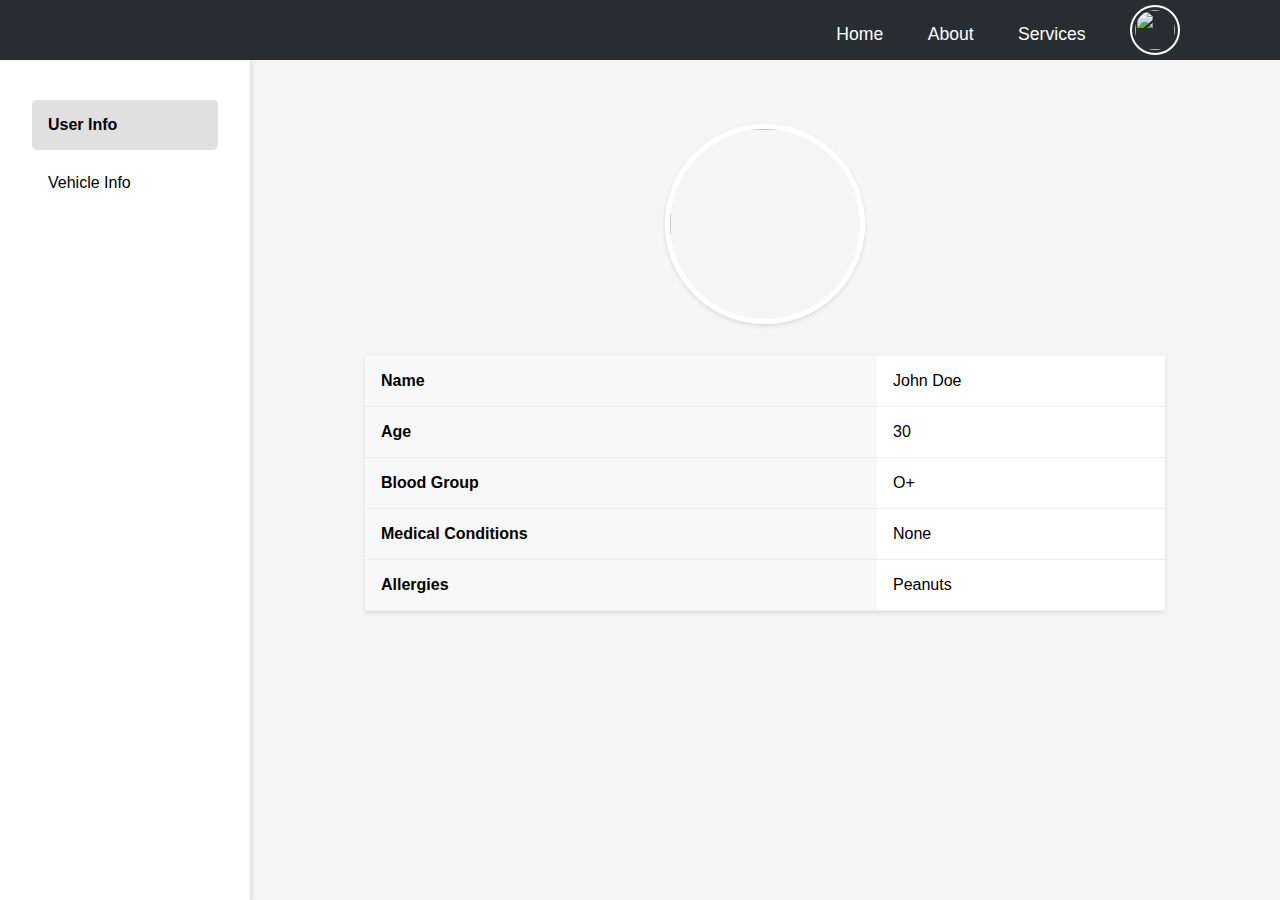
==== client-dashboard.html @ b56a5e8f "upd" ====
<!DOCTYPE html>
<html lang="en">
<head>
    <meta charset="UTF-8">
    <meta name="viewport" content="width=device-width, initial-scale=1.0">
    <title>Dashboard</title>
    <style>
        * {
            margin: 0;
            padding: 0;
            box-sizing: border-box;
            font-family: Arial, sans-serif;
        }

        body {
            background-color: #f5f5f5;
        }

        header{
            position: relative;
            background-color: #282d32;
            top: 0;
            left: 0;
            width: 100%;
            padding: 5px 100px;
            display: flex;
            justify-content: space-between;
            align-items: center;
            z-index: 99;

        }

        .logo {
            color: #111;
            user-select: none;
        }

        .logo img{
            width: 2em;
        }

        .nav a {
            position: relative;
            top: -10px;
            font-size: 1.1em;
            color: #fff;
            text-decoration: none;
            font-weight: 500;
            margin-left: 40px;

        }

        .nav a::after{
            content:'';
            position: absolute;
            left: 0;
            bottom: -6px;
            width: 100%;
            height: 3px;
            background: #fff;
            border-radius: 5px;
            transform: scaleX(0);
            transition: transform .5s;

        }

        .nav a:hover:after {
            transform: scaleX(1);
        }

        .nav .btnlog {
            width: 50px;
            height: 50px;
            background: transparent;
            border: 2px solid #fff;
            outline: none;
            border-radius: 50%;
            cursor: pointer;
            margin-left: 40px;
            align-items: center;
            justify-content: center;
            transition: .5s;
        }

        .nav .btnlog img {
            margin-top: 2px;
            width: 40px;
            height: 40px;
            border-radius: 50%;
        }

        .nav .btnlog:hover {
            background: #fff;
        }

        .container {
            display: flex;
            min-height: calc(100vh - 60px);
        }

        .sidebar {
            width: 250px;
            background: white;
            padding: 2rem;
            box-shadow: 2px 0 4px rgba(0,0,0,0.1);
        }

        .nav-item {
            padding: 1rem;
            margin: 0.5rem 0;
            cursor: pointer;
            border-radius: 5px;
            transition: background-color 0.3s;
        }

        .nav-item:hover {
            background-color: #f0f0f0;
        }

        .nav-item.active {
            background-color: #e0e0e0;
            font-weight: bold;
        }

        .content {
            flex: 1;
            padding: 2rem;
        }

        .profile-image {
            width: 200px;
            height: 200px;
            border-radius: 50%;
            margin: 2rem auto;
            display: block;
            object-fit: cover;
            border: 5px solid white;
            box-shadow: 0 2px 4px rgba(0,0,0,0.1);
        }

        .info-table {
            width: 100%;
            max-width: 800px;
            margin: 2rem auto;
            border-collapse: collapse;
            background: white;
            box-shadow: 0 2px 4px rgba(0,0,0,0.1);
        }

        .info-table th, .info-table td {
            padding: 1rem;
            text-align: left;
            border-bottom: 1px solid #eee;
        }

        .info-table th {
            background-color: #f8f8f8;
        }

        .section {
            display: none;
        }

        .section.active {
            display: block;
        }
    </style>
</head>
<body>
    <header>
        <h1 class="logo"><img src="assets/logo.png" alt=""></h1>
        <nav class="nav">
            <a href="client.html">Home</a>
            <a href="#">About</a>
            <a href="#">Services</a>
            <button class="btnlog"><img src="assets/1.jpg" id="user-icon"></button>
        </nav>
    </header>

    <div class="container">
        <div class="sidebar">
            <div class="nav-item active" data-section="user">User Info</div>
            <div class="nav-item" data-section="vehicle">Vehicle Info</div>
        </div>

        <div class="content">
            <div id="userSection" class="section active">
                <img src="" id="user-image" class="profile-image">
                <table class="info-table">
                    <tr>
                        <th>Name</th>
                        <td class="name">John Doe</td>
                    </tr>
                    <tr>
                        <th>Age</th>
                        <td class="age">30</td>
                    </tr>
                    <tr>
                        <th>Blood Group</th>
                        <td class="bg">O+</td>
                    </tr>
                    <tr>
                        <th>Medical Conditions</th>
                        <td class="MC">None</td>
                    </tr>
                    <tr>
                        <th>Allergies</th>
                        <td class="Aller">Peanuts</td>
                    </tr>
                </table>
            </div>

            <div id="vehicleSection" class="section">
                <img src="/api/placeholder/200/200" alt="Vehicle" class="profile-image">
                <table class="info-table">
                    <tr>
                        <th>Make</th>
                        <td>Toyota</td>
                    </tr>
                    <tr>
                        <th>Model</th>
                        <td>Camry</td>
                    </tr>
                    <tr>
                        <th>Year</th>
                        <td>2022</td>
                    </tr>
                    <tr>
                        <th>License Plate</th>
                        <td>ABC 123</td>
                    </tr>
                    <tr>
                        <th>Last Service</th>
                        <td>01/12/2024</td>
                    </tr>
                </table>
            </div>
        </div>
    </div>

    <script>
        document.querySelectorAll('.nav-item').forEach(item => {
            item.addEventListener('click', () => {
                // Update navigation active state
                document.querySelectorAll('.nav-item').forEach(nav => {
                    nav.classList.remove('active');
                });
                item.classList.add('active');

                // Update section visibility
                const section = item.dataset.section;
                document.querySelectorAll('.section').forEach(sec => {
                    sec.classList.remove('active');
                });
                document.getElementById(section + 'Section').classList.add('active');
            });
        });
        const urlParams = new URLSearchParams(window.location.search);
        const username = urlParams.get('username');
        console.log("Username received:", username);

        const userImages = {
            "user1": {'img': "assets/1.jpg", 'name': "vishaal", 'age': 25, 'bg': "B+", 'MC': "None", 'Aller': "Peanuts"},
            "user2": {'img': "assets/2.jpg", 'name': "Akhilesh", 'age': 57, 'bg': "A1+", 'MC': "None", 'Aller': "Banana"},
        };

        document.querySelector(".name").innerHTML=`${userImages[username]['name']}`;
        document.querySelector(".age").innerHTML=`${userImages[username]['age']}`;
        document.querySelector(".bg").innerHTML=`${userImages[username]['bg']}`;
        document.querySelector(".MC").innerHTML=`${userImages[username]['MC']}`;
        document.querySelector(".Aller").innerHTML=`${userImages[username]['Aller']}`;

        document.getElementById('user-image').src = userImages[username][img] || "C:/Users/raamp/OneDrive/Desktop/Hello World/Birds/uploads/3.jpg";
        document.getElementById('user-icon').src = userImages[username][img] || "C:/Users/raamp/OneDrive/Desktop/Hello World/Birds/uploads/3.jpg";
    </script>
</body>
</html>
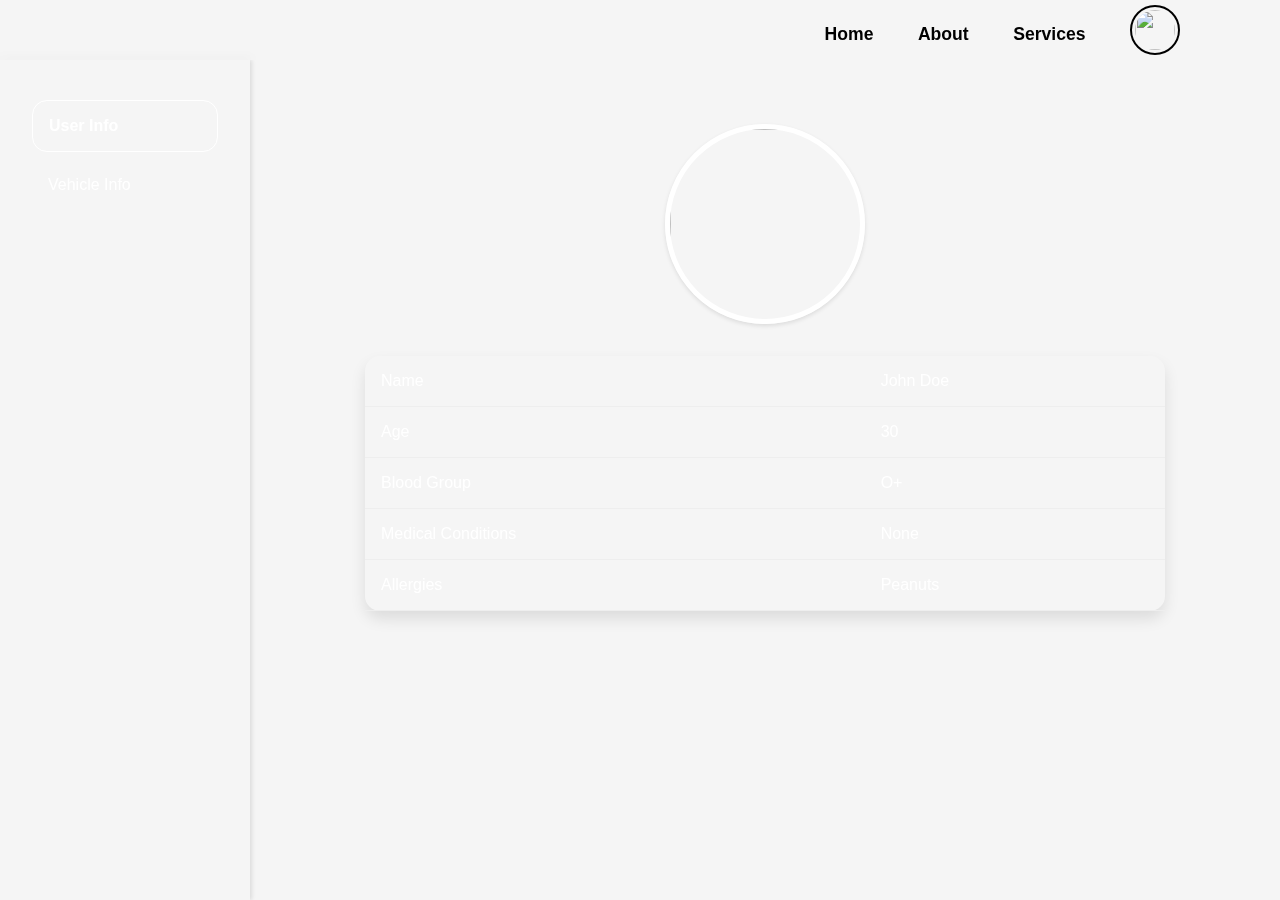
==== commit 51ab7b24: "Added services.html" ====
--- a/client-dashboard.html
+++ b/client-dashboard.html
@@ -5,6 +5,15 @@
     <meta name="viewport" content="width=device-width, initial-scale=1.0">
     <title>Dashboard</title>
     <style>
+        :root {
+            --primary: #2C3E50;
+            --secondary: #3498DB;
+            --accent: #E74C3C;
+            --background: #ECF0F1;
+            --text: #2C3E50;
+            --success: #27AE60;
+            --card-bg: #FFFFFF;
+        }
         * {
             margin: 0;
             padding: 0;
@@ -16,9 +25,31 @@
             background-color: #f5f5f5;
         }
 
+        .background-video {
+            position: absolute;
+            top: 0;
+            left: 0;
+            width: 100%;
+            height: 100%;
+            overflow: hidden;
+            z-index: -1;
+        }
+
+        .background-video video {
+            position: absolute;
+            top: 50%;
+            left: 50%;
+            min-width: 100%;
+            min-height: 100%;
+            width: auto;
+            height: auto;
+            transform: translate(-50%, -50%);
+            object-fit: cover;
+        }
+
         header{
             position: relative;
-            background-color: #282d32;
+            background-color: transparent;
             top: 0;
             left: 0;
             width: 100%;
@@ -27,7 +58,7 @@
             justify-content: space-between;
             align-items: center;
             z-index: 99;
-
+            backdrop-filter: blur(5px);
         }
 
         .logo {
@@ -36,18 +67,18 @@
         }
 
         .logo img{
-            width: 2em;
+            width: 2.2em;
         }
 
         .nav a {
             position: relative;
             top: -10px;
             font-size: 1.1em;
-            color: #fff;
+            color: #000000;
             text-decoration: none;
-            font-weight: 500;
+            font-weight: 600;
             margin-left: 40px;
-
+            cursor: pointer;
         }
 
         .nav a::after{
@@ -57,10 +88,11 @@
             bottom: -6px;
             width: 100%;
             height: 3px;
-            background: #fff;
+            background: #000000;
             border-radius: 5px;
             transform: scaleX(0);
             transition: transform .5s;
+            cursor: pointer;
 
         }
 
@@ -72,10 +104,13 @@
             width: 50px;
             height: 50px;
             background: transparent;
-            border: 2px solid #fff;
+            border: 2px solid #000;
             outline: none;
             border-radius: 50%;
             cursor: pointer;
+            font-size: 1.1em;
+            color: #000;
+            font-weight: 500;
             margin-left: 40px;
             align-items: center;
             justify-content: center;
@@ -83,14 +118,50 @@
         }
 
         .nav .btnlog img {
-            margin-top: 2px;
+            margin-top: 3px;
             width: 40px;
             height: 40px;
             border-radius: 50%;
         }
 
         .nav .btnlog:hover {
-            background: #fff;
+            background: #000;
+            color: #162938;
+        }
+
+        .dropdown {
+            position: absolute;
+            top: 63px;
+            right: 135px;
+            background: white;
+            border-radius: 8px;
+            box-shadow: 0 4px 6px rgba(0,0,0,0.1);
+            overflow: hidden;
+            transform: scale(0);
+            transform-origin: top right;
+            transition: transform 0.3s ease;
+            z-index: 10;
+        }
+
+        .dropdown.active {
+            transform: scale(1);
+        }
+
+        .dropdown a {
+            display: block;
+            position: relative;
+            top: 10px;
+            left: -20px;
+            padding: 10px 10px;
+            padding-bottom: 25px;
+            color: var(--primary);
+            text-decoration: none;
+            transition: background 0.3s ease;
+        }
+
+        .dropdown a:hover {
+            background: var(--secondary);
+            color: white;
         }
 
         .container {
@@ -99,8 +170,11 @@
         }
 
         .sidebar {
+            color: #fff;
             width: 250px;
-            background: white;
+            background: transparent;
+            backdrop-filter: blur(5px);
+            height: auto;
             padding: 2rem;
             box-shadow: 2px 0 4px rgba(0,0,0,0.1);
         }
@@ -110,16 +184,18 @@
             margin: 0.5rem 0;
             cursor: pointer;
             border-radius: 5px;
-            transition: background-color 0.3s;
+            transition: all 0.3s;
         }
 
         .nav-item:hover {
-            background-color: #f0f0f0;
+            border: 0.5px solid #8a8a8a;
+            border-radius: 15px;
         }
 
         .nav-item.active {
-            background-color: #e0e0e0;
             font-weight: bold;
+            border: 0.5px solid #fff;
+            border-radius: 15px;
         }
 
         .content {
@@ -139,22 +215,28 @@
         }
 
         .info-table {
+            color: white;
             width: 100%;
             max-width: 800px;
             margin: 2rem auto;
             border-collapse: collapse;
-            background: white;
-            box-shadow: 0 2px 4px rgba(0,0,0,0.1);
+            background: transparent;
+            backdrop-filter: blur(5px);
+            border-radius: 15px;
+            font-weight: 400;
+            box-shadow: 0 8px 15px rgba(0,0,0,0.1);
         }
 
         .info-table th, .info-table td {
             padding: 1rem;
             text-align: left;
             border-bottom: 1px solid #eee;
+            font-weight: 400;
         }
 
         .info-table th {
-            background-color: #f8f8f8;
+            background-color: transparent;
+            font-weight: 500;
         }
 
         .section {
@@ -167,13 +249,24 @@
     </style>
 </head>
 <body>
+    <div class="background-video">
+        <video autoplay loop muted playsinline>
+            <source src="assets/client-background.mp4" type="video/mp4">
+            Your browser does not support the video tag.
+        </video>
+    </div>
+
     <header>
         <h1 class="logo"><img src="assets/logo.png" alt=""></h1>
         <nav class="nav">
-            <a href="client.html">Home</a>
-            <a href="#">About</a>
-            <a href="#">Services</a>
-            <button class="btnlog"><img src="assets/1.jpg" id="user-icon"></button>
+            <a class="a home">Home</a>
+            <a href="about.html" class="a">About</a>
+            <a href="services.html" class="a">Services</a>
+            <button class="btnlog" onclick="toggleDropdown()"><img src="assets/1.jpg" id="user-icon"></button>
+            <div class="dropdown" id="userDropdown">
+                <a href="#" class="User_name">User Name</a>
+                <a href="signin.html?role=client">Log Out</a>
+            </div>
         </nav>
     </header>
 
@@ -211,27 +304,27 @@
             </div>
 
             <div id="vehicleSection" class="section">
-                <img src="/api/placeholder/200/200" alt="Vehicle" class="profile-image">
+                <img src="" alt="Vehicle" id="vehicle-image" class="profile-image">
                 <table class="info-table">
                     <tr>
                         <th>Make</th>
-                        <td>Toyota</td>
+                        <td class="make">Toyota</td>
                     </tr>
                     <tr>
                         <th>Model</th>
-                        <td>Camry</td>
+                        <td class="model">Camry</td>
                     </tr>
                     <tr>
                         <th>Year</th>
-                        <td>2022</td>
+                        <td class="year">2022</td>
                     </tr>
                     <tr>
                         <th>License Plate</th>
-                        <td>ABC 123</td>
+                        <td class="plate">ABC 123</td>
                     </tr>
                     <tr>
                         <th>Last Service</th>
-                        <td>01/12/2024</td>
+                        <td class="date">01/12/2024</td>
                     </tr>
                 </table>
             </div>
@@ -239,6 +332,10 @@
     </div>
 
     <script>
+        function toggleDropdown() {
+            const dropdown = document.getElementById('userDropdown');
+            dropdown.classList.toggle('active');
+        }
         document.querySelectorAll('.nav-item').forEach(item => {
             item.addEventListener('click', () => {
                 // Update navigation active state
@@ -259,19 +356,35 @@
         const username = urlParams.get('username');
         console.log("Username received:", username);
 
+        document.querySelector('.home').addEventListener('click', () => {
+            if (username) {
+                window.location.href = `client.html?username=${encodeURIComponent(username)}`;
+            } else {
+                alert("Username is missing!");
+            }
+        });
+
         const userImages = {
-            "user1": {'img': "assets/1.jpg", 'name': "vishaal", 'age': 25, 'bg': "B+", 'MC': "None", 'Aller': "Peanuts"},
-            "user2": {'img': "assets/2.jpg", 'name': "Akhilesh", 'age': 57, 'bg': "A1+", 'MC': "None", 'Aller': "Banana"},
+            "Vishaal": {'img': "assets/1.jpg", 'name': "vishaal", 'age': 25, 'bg': "B+", 'MC': "None", 'Aller': "Peanuts", 'car_img': "assets/car2.webp", 'make': "Suzuki", 'model': "swift", 'year': "2021", 'plate': "TN37DK 3101", 'date': "26/11/2024"},
+            "Akhilesh": {'img': "assets/2.jpg", 'name': "Akhilesh", 'age': 57, 'bg': "A1+", 'MC': "None", 'Aller': "Women", 'car_img': "assets/car1.webp", 'make': "Toyota", 'model': "Camry", 'year': "2022", 'plate': "TN38DK 5101", 'date': "26/12/2024"},
         };
+
+        document.querySelector(".User_name").innerHTML=`${userImages[username]['name']}`
 
         document.querySelector(".name").innerHTML=`${userImages[username]['name']}`;
         document.querySelector(".age").innerHTML=`${userImages[username]['age']}`;
         document.querySelector(".bg").innerHTML=`${userImages[username]['bg']}`;
         document.querySelector(".MC").innerHTML=`${userImages[username]['MC']}`;
         document.querySelector(".Aller").innerHTML=`${userImages[username]['Aller']}`;
-
-        document.getElementById('user-image').src = userImages[username][img] || "C:/Users/raamp/OneDrive/Desktop/Hello World/Birds/uploads/3.jpg";
-        document.getElementById('user-icon').src = userImages[username][img] || "C:/Users/raamp/OneDrive/Desktop/Hello World/Birds/uploads/3.jpg";
+        document.querySelector(".make").innerHTML=`${userImages[username]['make']}`;
+        document.querySelector(".model").innerHTML=`${userImages[username]['model']}`;
+        document.querySelector(".year").innerHTML=`${userImages[username]['year']}`;
+        document.querySelector(".plate").innerHTML=`${userImages[username]['plate']}`;
+        document.querySelector(".date").innerHTML=`${userImages[username]['date']}`;
+        
+        document.getElementById('vehicle-image').src = userImages[username]['car_img'] || "C:/Users/raamp/OneDrive/Desktop/Hello World/Birds/uploads/3.jpg";
+        document.getElementById('user-image').src = userImages[username]['img'] || "C:/Users/raamp/OneDrive/Desktop/Hello World/Birds/uploads/3.jpg";
+        document.getElementById('user-icon').src = userImages[username]['img'] || "C:/Users/raamp/OneDrive/Desktop/Hello World/Birds/uploads/3.jpg";
     </script>
 </body>
-</html>+</html>
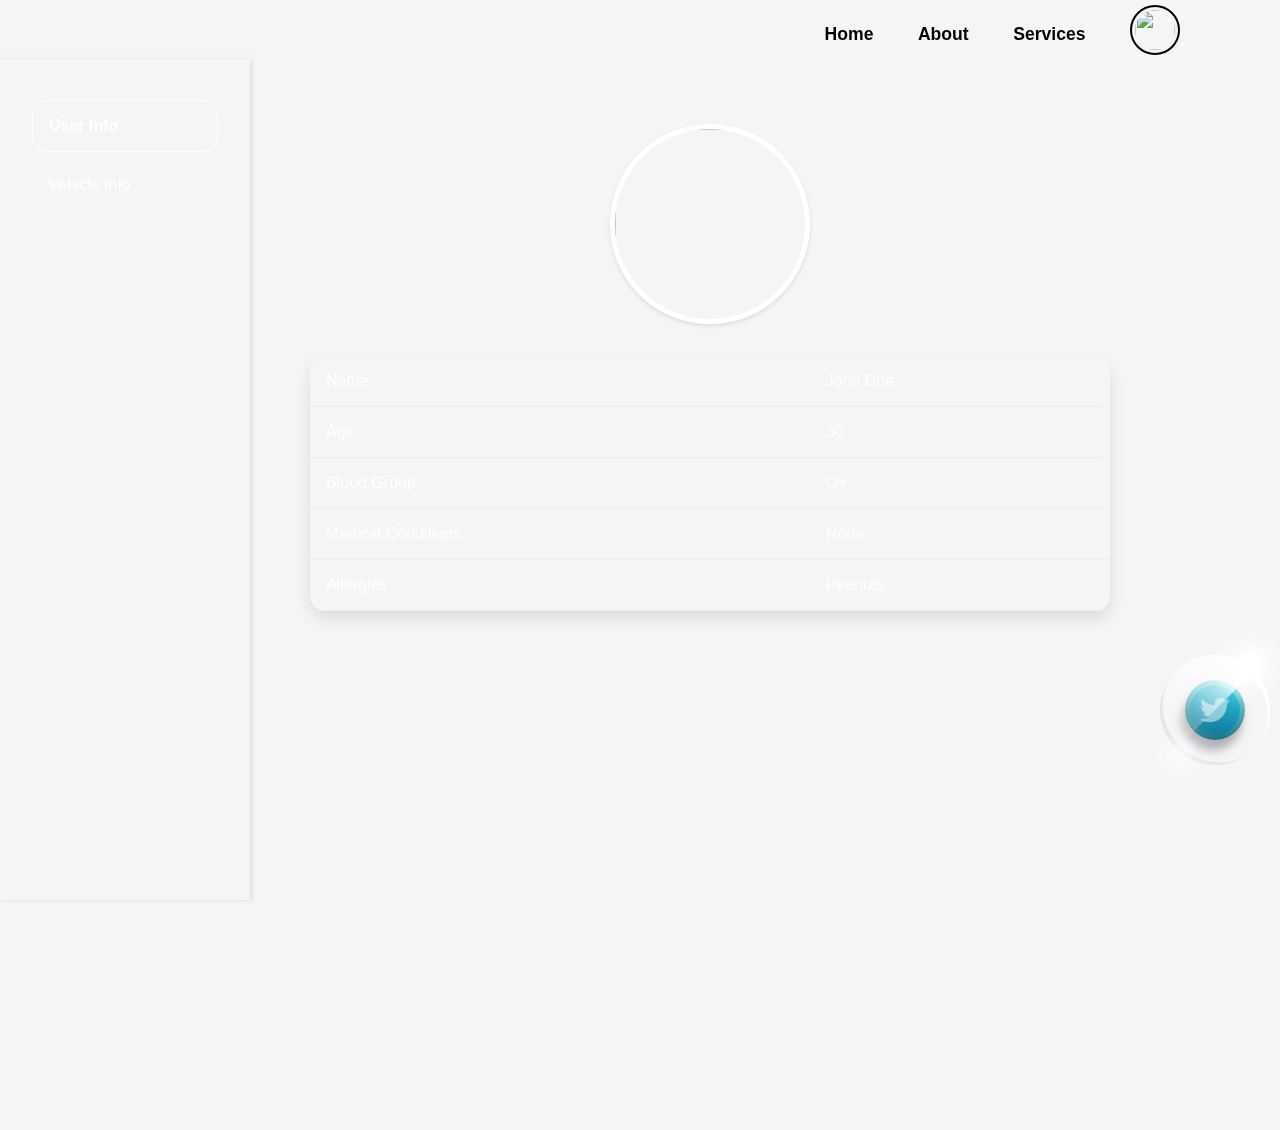
==== commit b49d2313: "Update client-dashboard.html" ====
--- a/client-dashboard.html
+++ b/client-dashboard.html
@@ -4,6 +4,8 @@
     <meta charset="UTF-8">
     <meta name="viewport" content="width=device-width, initial-scale=1.0">
     <title>Dashboard</title>
+    <link rel="stylesheet" href="https://unpkg.com/leaflet@1.9.4/dist/leaflet.css" />
+    <link rel="stylesheet" href="https://unpkg.com/leaflet-routing-machine/dist/leaflet-routing-machine.css" />
     <style>
         :root {
             --primary: #2C3E50;
@@ -23,6 +25,7 @@
 
         body {
             background-color: #f5f5f5;
+            overflow: hidden;
         }
 
         .background-video {
@@ -70,7 +73,7 @@
             width: 2.2em;
         }
 
-        .nav a {
+        .nav .a {
             position: relative;
             top: -10px;
             font-size: 1.1em;
@@ -81,7 +84,7 @@
             cursor: pointer;
         }
 
-        .nav a::after{
+        .nav .a::after{
             content:'';
             position: absolute;
             left: 0;
@@ -96,7 +99,7 @@
 
         }
 
-        .nav a:hover:after {
+        .nav .a:hover:after {
             transform: scaleX(1);
         }
 
@@ -138,7 +141,6 @@
             box-shadow: 0 4px 6px rgba(0,0,0,0.1);
             overflow: hidden;
             transform: scale(0);
-            transform-origin: top right;
             transition: transform 0.3s ease;
             z-index: 10;
         }
@@ -147,19 +149,18 @@
             transform: scale(1);
         }
 
-        .dropdown a {
+        .dropdown .dropdown-link {
             display: block;
             position: relative;
-            top: 10px;
-            left: -20px;
-            padding: 10px 10px;
-            padding-bottom: 25px;
+            margin: 0;
+            padding: 15px;
             color: var(--primary);
             text-decoration: none;
             transition: background 0.3s ease;
-        }
-
-        .dropdown a:hover {
+            cursor: pointer;
+        }
+
+        .dropdown .dropdown-link:hover {
             background: var(--secondary);
             color: white;
         }
@@ -246,6 +247,140 @@
         .section.active {
             display: block;
         }
+
+        .button {
+            background: none;
+            border: none;
+            position: relative;
+            bottom: -230px;
+            right: 10px;
+            cursor: pointer;
+        }
+
+        .button .bloom-container {
+            position: relative;
+            transition: all 0.2s ease-in-out;
+            border: none;
+            background: none;
+        }
+
+        .button .bloom-container .button-container-main {
+            width: 110px;
+            aspect-ratio: 1;
+            border-radius: 50%;
+            overflow: hidden;
+            position: relative;
+            display: grid;
+            place-content: center;
+            border-right: 5px solid white;
+            border-left: 5px solid rgba(128, 128, 128, 0.147);
+            transform: rotate(-45deg);
+            transition: all 0.5s ease-in-out;
+        }
+
+        .button .bloom-container .button-container-main .button-inner {
+            height: 60px;
+            aspect-ratio: 1;
+            border-radius: 50%;
+            position: relative;
+            box-shadow: rgba(100, 100, 111, 0.5) -10px 5px 10px 0px;
+            transition: all 0.5s ease-in-out;
+        }
+
+        .button .bloom-container .button-container-main .button-inner .back {
+            position: absolute;
+            inset: 0;
+            border-radius: 50%;
+            background: linear-gradient(
+                60deg,
+                rgb(1, 85, 103) 0%,
+                rgb(147, 245, 255) 100%
+            );
+        }
+
+        .button .bloom-container .button-container-main .button-inner .front {
+            position: absolute;
+            inset: 5px;
+            border-radius: 50%;
+            background: linear-gradient(
+                60deg,
+                rgb(0, 103, 140) 0%,
+                rgb(58, 209, 233) 100%
+            );
+            display: grid;
+            place-content: center;
+        }
+
+        .button .bloom-container .button-container-main .button-inner .front .svg {
+            fill: #ffffff;
+            opacity: 0.5;
+            width: 30px;
+            aspect-ratio: 1;
+            transform: rotate(45deg);
+            transition: all 0.2s ease-in;
+        }
+
+        .button .bloom-container .button-container-main .button-glass {
+            position: absolute;
+            inset: 0;
+            background: linear-gradient(
+                90deg,
+                rgba(255, 255, 255, 0) 0%,
+                rgba(255, 255, 255, 0.888) 100%
+            );
+            transform: translate(0%, -50%) rotate(0deg);
+            transform-origin: bottom center;
+            transition: all 0.5s ease-in-out;
+        }
+
+        .button .bloom-container .bloom {
+            height: 1px;
+            width: 1px;
+            position: absolute;
+            background: white;
+        }
+
+        .button .bloom-container .bloom1 {
+            top: 10px;
+            right: 20px;
+            box-shadow:
+                rgb(255, 255, 255) 0px 0px 10px 10px,
+                rgb(255, 255, 255) 0px 0px 20px 20px;
+        }
+
+        .button .bloom-container .bloom2 {
+            bottom: 10px;
+            left: 20px;
+            box-shadow:
+                rgba(255, 255, 255, 0.5) 0px 0px 10px 10px,
+                rgba(255, 255, 255, 0.5) 0px 0px 30px 20px;
+        }
+
+        .button .bloom-container:hover {
+            transform: scale(1.1);
+        }
+
+        .button .bloom-container:hover .button-container-main .button-glass {
+            transform: translate(0%, -40%);
+        }
+
+        .button
+        .bloom-container:hover
+        .button-container-main
+        .button-inner
+        .front
+        .svg {
+            opacity: 1;
+            filter: drop-shadow(0 0 10px white);
+        }
+
+        .button .bloom-container:active {
+            transform: scale(0.7);
+        }
+
+        .button .bloom-container:active .button-container-main .button-inner {
+            transform: scale(1.2);
+        }
     </style>
 </head>
 <body>
@@ -260,12 +395,12 @@
         <h1 class="logo"><img src="assets/logo.png" alt=""></h1>
         <nav class="nav">
             <a class="a home">Home</a>
-            <a href="about.html" class="a">About</a>
-            <a href="services.html" class="a">Services</a>
+            <a class="a about">About</a>
+            <a class="a services">Services</a>
             <button class="btnlog" onclick="toggleDropdown()"><img src="assets/1.jpg" id="user-icon"></button>
             <div class="dropdown" id="userDropdown">
-                <a href="#" class="User_name">User Name</a>
-                <a href="signin.html?role=client">Log Out</a>
+                <a class="dropdown-link User_name">User Name</a>
+                <a href="signin.html?role=client" class="dropdown-link">Log Out</a>
             </div>
         </nav>
     </header>
@@ -329,9 +464,88 @@
                 </table>
             </div>
         </div>
+
+        <button class="button">
+            <div class="bloom-container">
+                <div class="button-container-main">
+                <div class="button-inner">
+                    <div class="back"></div>
+                    <div class="front">
+                    <svg
+                        xmlns="http://www.w3.org/2000/svg"
+                        class="svg"
+                        viewBox="0 0 512 512"
+                    >
+                        <path
+                        d="M459.37 151.716c.325 4.548.325 9.097.325 13.645 0 138.72-105.583 298.558-298.558 298.558-59.452 0-114.68-17.219-161.137-47.106 8.447.974 16.568 1.299 25.34 1.299 49.055 0 94.213-16.568 130.274-44.832-46.132-.975-84.792-31.188-98.112-72.772 6.498.974 12.995 1.624 19.818 1.624 9.421 0 18.843-1.3 27.614-3.573-48.081-9.747-84.143-51.98-84.143-102.985v-1.299c13.969 7.797 30.214 12.67 47.431 13.319-28.264-18.843-46.781-51.005-46.781-87.391 0-19.492 5.197-37.36 14.294-52.954 51.655 63.675 129.3 105.258 216.365 109.807-1.624-7.797-2.599-15.918-2.599-24.04 0-57.828 46.782-104.934 104.934-104.934 30.213 0 57.502 12.67 76.67 33.137 23.715-4.548 46.456-13.32 66.599-25.34-7.798 24.366-24.366 44.833-46.132 57.827 21.117-2.273 41.584-8.122 60.426-16.243-14.292 20.791-32.161 39.308-52.628 54.253z"
+                        ></path>
+                    </svg>
+                    </div>
+                </div>
+                <div class="button-glass">
+                    <div class="back"></div>
+                    <div class="front"></div>
+                </div>
+                </div>
+                <div class="bloom bloom1"></div>
+                <div class="bloom bloom2"></div>
+            </div>
+        </button>
+        <div id="map"></div>
     </div>
+    
+    <script src="https://unpkg.com/leaflet@1.9.4/dist/leaflet.js"></script>
+    <script src="https://unpkg.com/leaflet-routing-machine/dist/leaflet-routing-machine.js"></script>
 
     <script>
+        const socket = new WebSocket('wss://post-accident-alert-system-backend.onrender.com');
+
+        socket.onopen = () => {
+            console.log('WebSocket connection established in map.html');
+        };
+
+        socket.onerror = (error) => {
+            console.error('WebSocket error in map.html:', error);
+        };
+
+        socket.onclose = () => {
+            console.warn('WebSocket connection closed in map.html');
+        };
+
+        const map = L.map('map');
+
+        function getUserLocation() {
+            if (navigator.geolocation) {
+                navigator.geolocation.getCurrentPosition(success, error);
+            } else {
+                document.getElementById('status').textContent = 'Geolocation is not supported by your browser.';
+            }
+        }
+
+        function error() {
+            document.getElementById('status').textContent = 'Unable to retrieve your location.';
+        }
+
+        // On successful location fetch
+        function success(position) {
+            const userLat = position.coords.latitude;
+            const userLon = position.coords.longitude;
+
+            document.querySelector(".button").addEventListener('click', () => {
+                const data = {"type": "hospital_request",
+                                    "name": userImages[username]['name'],
+                                    "severity": "10",
+                                    "eta": "10",
+                                    "lat": userLat,
+                                    "lng": userLon
+                            };
+                console.log(data);
+                const message = JSON.stringify(data);
+                socket.send(message);
+            })
+        }
+        getUserLocation();
+
         function toggleDropdown() {
             const dropdown = document.getElementById('userDropdown');
             dropdown.classList.toggle('active');
@@ -364,12 +578,36 @@
             }
         });
 
+        document.querySelector('.about').addEventListener('click', () => {
+            if (username) {
+                window.location.href = `about.html?username=${encodeURIComponent(username)}`;
+            } else {
+                alert("Username is missing!");
+            }
+        });
+
+        document.querySelector('.services').addEventListener('click', () => {
+            if (username) {
+                window.location.href = `services.html?username=${encodeURIComponent(username)}`;
+            } else {
+                alert("Username is missing!");
+            }
+        });
+
         const userImages = {
             "Vishaal": {'img': "assets/1.jpg", 'name': "vishaal", 'age': 25, 'bg': "B+", 'MC': "None", 'Aller': "Peanuts", 'car_img': "assets/car2.webp", 'make': "Suzuki", 'model': "swift", 'year': "2021", 'plate': "TN37DK 3101", 'date': "26/11/2024"},
             "Akhilesh": {'img': "assets/2.jpg", 'name': "Akhilesh", 'age': 57, 'bg': "A1+", 'MC': "None", 'Aller': "Women", 'car_img': "assets/car1.webp", 'make': "Toyota", 'model': "Camry", 'year': "2022", 'plate': "TN38DK 5101", 'date': "26/12/2024"},
         };
 
-        document.querySelector(".User_name").innerHTML=`${userImages[username]['name']}`
+        document.querySelector(".User_name").innerHTML=`${userImages[username]['name']}`;
+
+        document.querySelector(".User_name").addEventListener('click', () => {
+            if (username) {
+                window.location.href = `client.html?username=${encodeURIComponent(username)}`;
+            } else {
+                alert("Username is missing!");
+            }
+        })
 
         document.querySelector(".name").innerHTML=`${userImages[username]['name']}`;
         document.querySelector(".age").innerHTML=`${userImages[username]['age']}`;
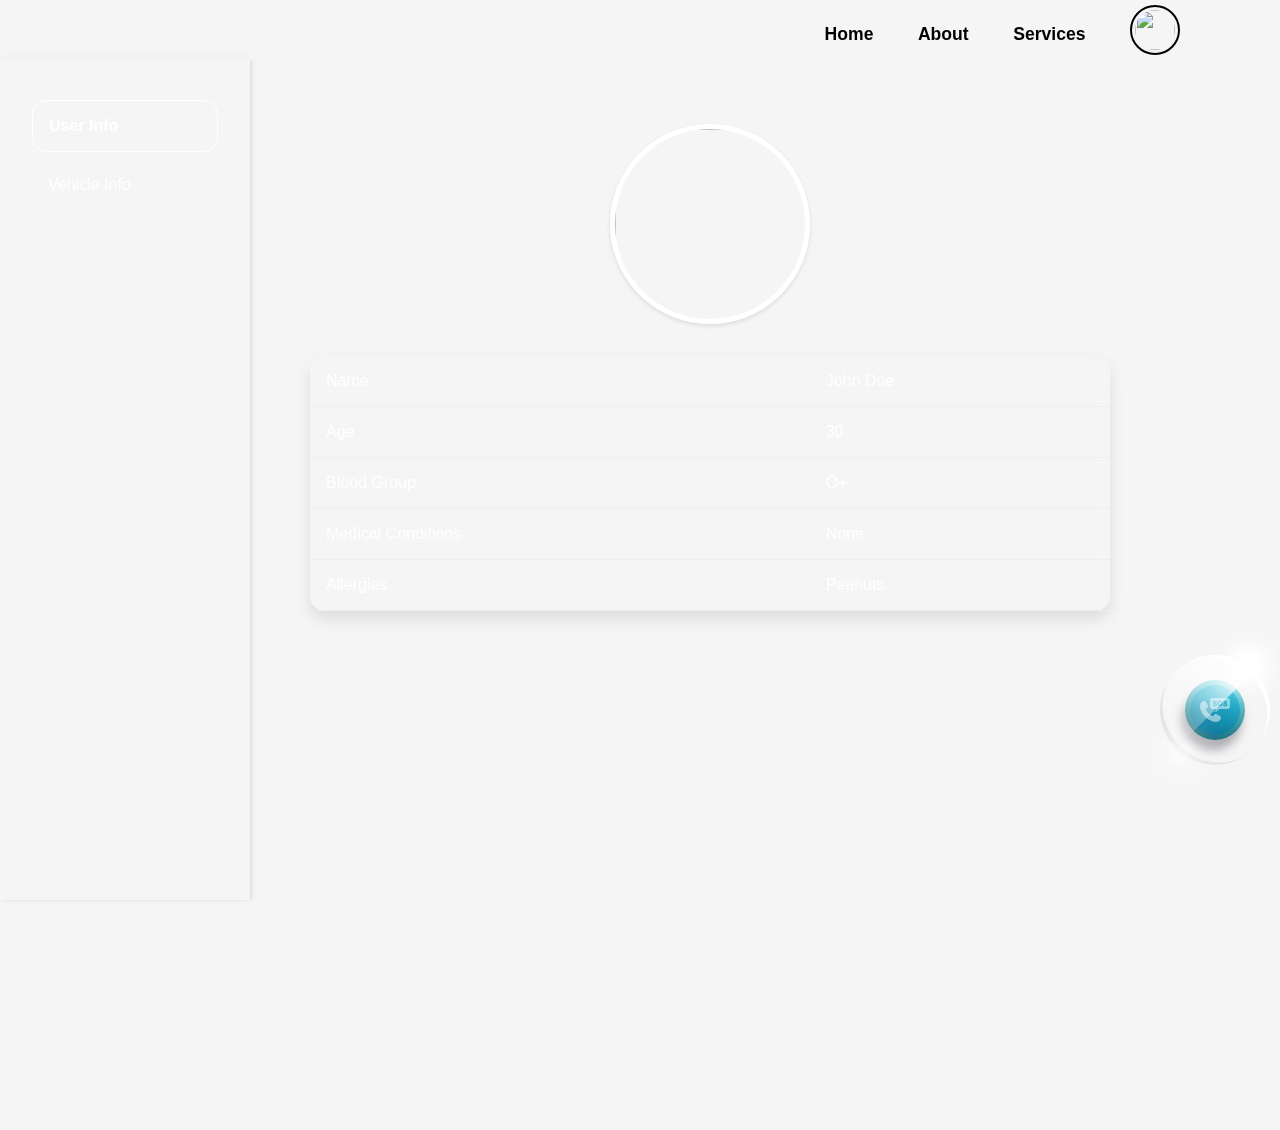
==== commit 705844ab: "Update client-dashboard.html" ====
--- a/client-dashboard.html
+++ b/client-dashboard.html
@@ -471,15 +471,7 @@
                 <div class="button-inner">
                     <div class="back"></div>
                     <div class="front">
-                    <svg
-                        xmlns="http://www.w3.org/2000/svg"
-                        class="svg"
-                        viewBox="0 0 512 512"
-                    >
-                        <path
-                        d="M459.37 151.716c.325 4.548.325 9.097.325 13.645 0 138.72-105.583 298.558-298.558 298.558-59.452 0-114.68-17.219-161.137-47.106 8.447.974 16.568 1.299 25.34 1.299 49.055 0 94.213-16.568 130.274-44.832-46.132-.975-84.792-31.188-98.112-72.772 6.498.974 12.995 1.624 19.818 1.624 9.421 0 18.843-1.3 27.614-3.573-48.081-9.747-84.143-51.98-84.143-102.985v-1.299c13.969 7.797 30.214 12.67 47.431 13.319-28.264-18.843-46.781-51.005-46.781-87.391 0-19.492 5.197-37.36 14.294-52.954 51.655 63.675 129.3 105.258 216.365 109.807-1.624-7.797-2.599-15.918-2.599-24.04 0-57.828 46.782-104.934 104.934-104.934 30.213 0 57.502 12.67 76.67 33.137 23.715-4.548 46.456-13.32 66.599-25.34-7.798 24.366-24.366 44.833-46.132 57.827 21.117-2.273 41.584-8.122 60.426-16.243-14.292 20.791-32.161 39.308-52.628 54.253z"
-                        ></path>
-                    </svg>
+                    <?xml version="1.0" encoding="utf-8"?><svg version="1.1" id="Layer_1" xmlns="http://www.w3.org/2000/svg" class="svg" xmlns:xlink="http://www.w3.org/1999/xlink" x="0px" y="0px" viewBox="0 0 122.88 97.7" style="enable-background:new 0 0 122.88 97.7" xml:space="preserve"><style type="text/css">.st0{fill-rule:evenodd;clip-rule:evenodd;}</style><g><path class="st0" d="M23.7,47.26c2.89,5.22,6.22,10.22,10.56,14.8C38.61,66.66,44,70.84,51,74.41c0.52,0.26,1.01,0.26,1.45,0.08 c0.67-0.26,1.34-0.8,2.02-1.47c0.52-0.52,1.16-1.34,1.84-2.25c2.69-3.53,6.01-7.93,10.72-5.74c0.1,0.05,0.18,0.1,0.29,0.16 l15.67,9.01c0.05,0.02,0.1,0.08,0.16,0.1c2.07,1.42,2.92,3.61,2.95,6.09c0,2.53-0.93,5.37-2.3,7.77c-1.81,3.18-4.46,5.27-7.54,6.67 c-2.92,1.34-6.17,2.07-9.3,2.53c-4.91,0.72-9.5,0.26-14.21-1.19c-4.6-1.42-9.22-3.77-14.28-6.9l-0.36-0.23 c-2.33-1.45-4.83-3-7.29-4.83c-9-6.79-18.17-16.6-24.14-27.4c-5.01-9.07-7.75-18.85-6.25-28.17c0.83-5.12,3.02-9.76,6.84-12.84 c3.33-2.69,7.83-4.15,13.63-3.64c0.67,0.05,1.26,0.44,1.57,1.01l10.05,16.99c1.47,1.91,1.65,3.8,0.85,5.68 c-0.67,1.55-2.02,2.97-3.84,4.31c-0.54,0.46-1.19,0.93-1.86,1.42c-2.25,1.63-4.81,3.51-3.92,5.74L23.7,47.26L23.7,47.26L23.7,47.26 z M51.68,25.64l5.79-0.4c0.12,1.03,0.38,1.82,0.77,2.35c0.63,0.87,1.52,1.3,2.69,1.3c0.87,0,1.54-0.22,2.01-0.67 c0.47-0.45,0.7-0.96,0.7-1.55c0-0.56-0.22-1.06-0.67-1.5c-0.45-0.44-1.49-0.86-3.12-1.25c-2.67-0.66-4.57-1.53-5.71-2.61 c-1.15-1.09-1.72-2.47-1.72-4.16c0-1.11,0.29-2.15,0.88-3.14c0.59-0.98,1.47-1.76,2.65-2.32c1.18-0.56,2.79-0.84,4.84-0.84 c2.52,0,4.44,0.51,5.76,1.54c1.32,1.02,2.1,2.66,2.36,4.89l-5.74,0.37c-0.15-0.97-0.47-1.68-0.96-2.12 c-0.49-0.44-1.16-0.66-2.02-0.66c-0.71,0-1.24,0.17-1.6,0.49c-0.36,0.33-0.54,0.73-0.54,1.2c0,0.34,0.15,0.65,0.44,0.92 c0.29,0.29,0.97,0.55,2.04,0.79c2.66,0.63,4.56,1.26,5.71,1.91c1.15,0.64,1.99,1.44,2.51,2.39c0.52,0.95,0.78,2.01,0.78,3.19 c0,1.38-0.35,2.66-1.05,3.82c-0.7,1.17-1.68,2.05-2.93,2.65c-1.25,0.6-2.83,0.9-4.74,0.9c-3.35,0-5.67-0.71-6.96-2.12 C52.58,29.61,51.85,27.81,51.68,25.64L51.68,25.64z M71.84,22c0-3.52,0.89-6.25,2.69-8.22c1.79-1.96,4.29-2.94,7.48-2.94 c3.28,0,5.8,0.96,7.58,2.89c1.77,1.92,2.66,4.62,2.66,8.09c0,2.52-0.39,4.59-1.16,6.2c-0.78,1.61-1.89,2.87-3.36,3.76 c-1.46,0.9-3.29,1.35-5.47,1.35c-2.22,0-4.06-0.39-5.52-1.16c-1.45-0.78-2.64-2-3.54-3.68C72.29,26.62,71.84,24.52,71.84,22 L71.84,22z M77.93,22.03c0,2.18,0.37,3.74,1.11,4.69c0.74,0.95,1.75,1.43,3.02,1.43c1.31,0,2.32-0.47,3.04-1.4 c0.72-0.93,1.08-2.61,1.08-5.01c0-2.03-0.38-3.51-1.12-4.45c-0.75-0.94-1.77-1.41-3.04-1.41c-1.22,0-2.21,0.48-2.95,1.43 C78.3,18.26,77.93,19.84,77.93,22.03L77.93,22.03z M94.46,25.64l5.79-0.4c0.12,1.03,0.38,1.82,0.77,2.35 c0.63,0.87,1.52,1.3,2.69,1.3c0.87,0,1.54-0.22,2.01-0.67c0.47-0.45,0.7-0.96,0.7-1.55c0-0.56-0.22-1.06-0.67-1.5 c-0.45-0.44-1.49-0.86-3.12-1.25c-2.67-0.66-4.57-1.53-5.71-2.61c-1.15-1.09-1.72-2.47-1.72-4.16c0-1.11,0.29-2.15,0.88-3.14 c0.59-0.98,1.47-1.76,2.65-2.32c1.18-0.56,2.79-0.84,4.84-0.84c2.52,0,4.44,0.51,5.76,1.54c1.32,1.02,2.1,2.66,2.36,4.89 l-5.74,0.37c-0.15-0.97-0.47-1.68-0.96-2.12c-0.49-0.44-1.16-0.66-2.02-0.66c-0.71,0-1.24,0.17-1.6,0.49 c-0.36,0.33-0.54,0.73-0.54,1.2c0,0.34,0.15,0.65,0.44,0.92c0.29,0.29,0.97,0.55,2.04,0.79c2.66,0.63,4.56,1.26,5.71,1.91 c1.15,0.64,1.99,1.44,2.51,2.39c0.52,0.95,0.78,2.01,0.78,3.19c0,1.38-0.35,2.66-1.05,3.82c-0.7,1.17-1.68,2.05-2.93,2.65 c-1.25,0.6-2.83,0.9-4.74,0.9c-3.35,0-5.67-0.71-6.96-2.12C95.37,29.61,94.63,27.81,94.46,25.64L94.46,25.64z M51.19,0 c-2.8,0-5.19,0.98-7.18,2.95c-1.99,1.97-2.95,4.36-2.95,7.18v24.71c0,2.82,0.98,5.22,2.95,7.18s4.36,2.95,7.18,2.95h15.24 c-0.58,2.24-1.3,4.36-2.19,6.36c-0.88,2.02-2.37,3.94-4.43,5.77c3.96-1.03,7.48-2.57,10.59-4.61c3.09-2.02,5.77-4.54,7.99-7.53 h34.36c2.8,0,5.19-1.01,7.18-2.95c1.99-1.97,2.95-4.36,2.95-7.19v-24.7c0-2.8-0.98-5.19-2.95-7.18C117.96,0.96,115.56,0,112.74,0 C103.74,0,60.19,0,51.19,0L51.19,0L51.19,0z"/></g></svg>
                     </div>
                 </div>
                 <div class="button-glass">
